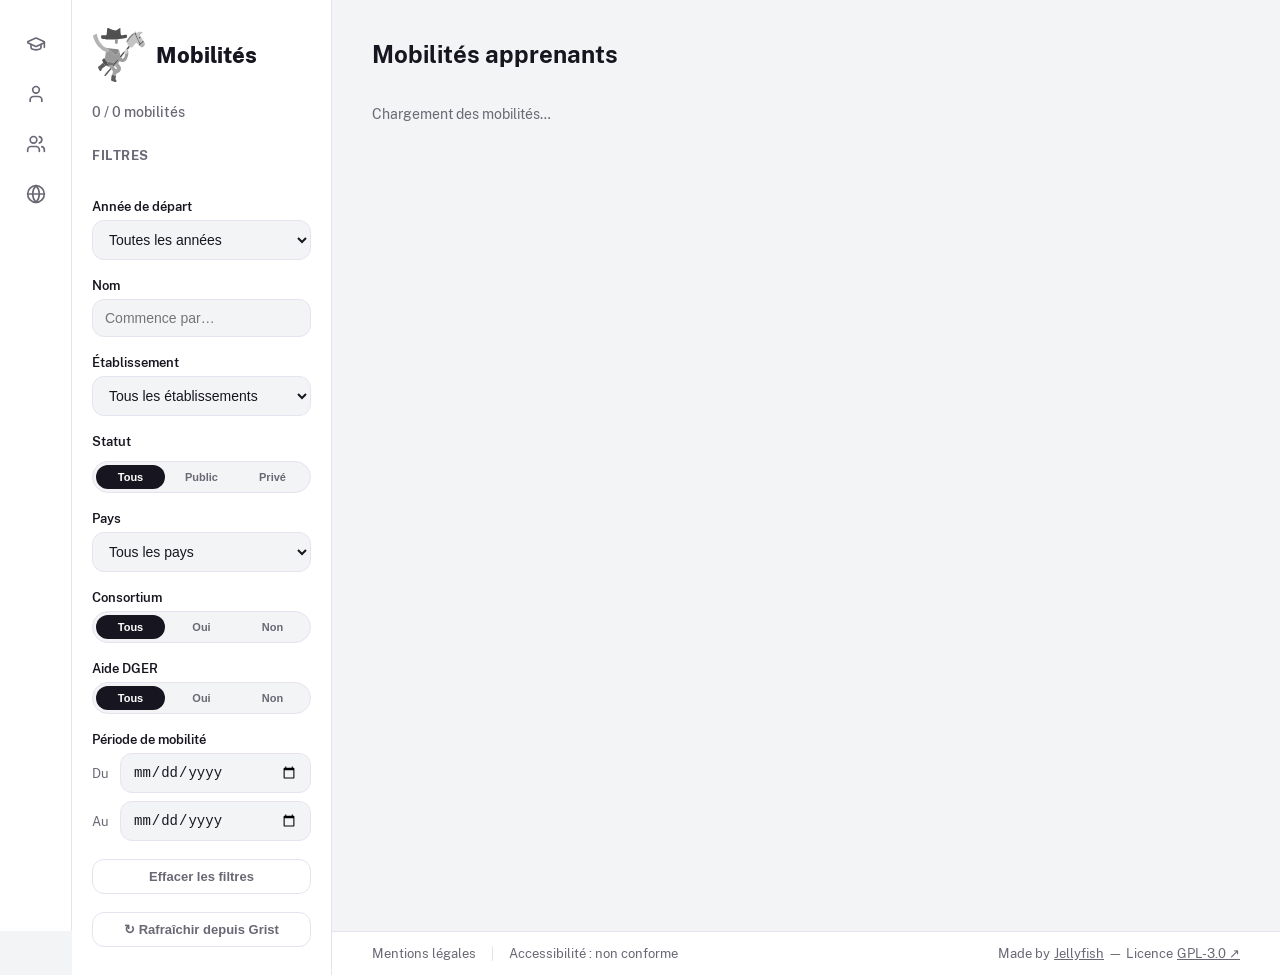
==== index.html @ 1d83e7a6 "Widget Grist mobilités Erasmus+" ====
<!doctype html>
<html lang="fr">
  <head>
    <meta charset="utf-8" />
    <meta name="viewport" content="width=device-width, initial-scale=1" />
    <title>Mobilités Erasmus+</title>
    <link rel="stylesheet" href="static/css/app.css" />
  </head>
  <body>
    <nav class="rail" aria-label="Navigation principale">
      <div class="rail-icon-wrap">
        <a class="rail-icon" href="#apprenants" data-view="apprenants" aria-label="Apprenants">
          <svg viewBox="0 0 24 24" fill="none" stroke="currentColor" stroke-width="2" stroke-linecap="round" stroke-linejoin="round"><path d="M21.42 10.922a1 1 0 0 0-.019-1.838L12.83 5.18a2 2 0 0 0-1.66 0L2.6 9.08a1 1 0 0 0 0 1.832l8.57 3.908a2 2 0 0 0 1.66 0z"/><path d="M22 10v6"/><path d="M6 12.5V16a6 3 0 0 0 12 0v-3.5"/></svg>
        </a>
        <span class="rail-tooltip">Apprenants</span>
      </div>
      <div class="rail-icon-wrap">
        <a class="rail-icon" href="#personnel" data-view="personnel" aria-label="Personnel">
          <svg viewBox="0 0 24 24" fill="none" stroke="currentColor" stroke-width="2" stroke-linecap="round" stroke-linejoin="round"><path d="M19 21v-2a4 4 0 0 0-4-4H9a4 4 0 0 0-4 4v2"/><circle cx="12" cy="7" r="4"/></svg>
        </a>
        <span class="rail-tooltip">Personnel</span>
      </div>
      <div class="rail-icon-wrap">
        <a class="rail-icon" href="#collectives" data-view="collectives" aria-label="Mobilités collectives">
          <svg viewBox="0 0 24 24" fill="none" stroke="currentColor" stroke-width="2" stroke-linecap="round" stroke-linejoin="round"><path d="M16 21v-2a4 4 0 0 0-4-4H6a4 4 0 0 0-4 4v2"/><circle cx="9" cy="7" r="4"/><path d="M22 21v-2a4 4 0 0 0-3-3.87"/><path d="M16 3.13a4 4 0 0 1 0 7.75"/></svg>
        </a>
        <span class="rail-tooltip">Mobilités collectives</span>
      </div>
      <div class="rail-icon-wrap">
        <a class="rail-icon" href="#carte" data-view="carte" aria-label="Carte et tableau">
          <svg viewBox="0 0 24 24" fill="none" stroke="currentColor" stroke-width="2" stroke-linecap="round" stroke-linejoin="round"><circle cx="12" cy="12" r="10"/><path d="M12 2a14.5 14.5 0 0 0 0 20 14.5 14.5 0 0 0 0-20"/><path d="M2 12h20"/></svg>
        </a>
        <span class="rail-tooltip">Carte et tableau</span>
      </div>
    </nav>

    <aside class="filters">
      <div class="brand">
        <img src="static/img/logo.svg" alt="" class="brand-logo" />
        <span class="brand-name">Mobilités</span>
      </div>

      <p class="filters-count">
        <span id="count-visible">0</span> / <span id="count-total">0</span> mobilités
      </p>

      <h2 class="filters-title">Filtres</h2>

      <label class="field-label" for="filter-annee">Année de départ</label>
      <select id="filter-annee" class="field-select">
        <option value="">Toutes les années</option>
      </select>

      <label id="search-label" class="field-label" for="search-nom">Nom</label>
      <input id="search-nom" class="field-input" type="search" placeholder="Commence par…" autocomplete="off" />

      <label class="field-label" for="filter-etab">Établissement</label>
      <select id="filter-etab" class="field-select">
        <option value="">Tous les établissements</option>
      </select>

      <span class="field-label">Statut</span>
      <div class="segmented" role="radiogroup" aria-label="Filtrer par statut d'établissement">
        <button type="button" class="segmented-option is-active" data-filter="statut" data-value="tous" aria-pressed="true">Tous</button>
        <button type="button" class="segmented-option" data-filter="statut" data-value="public" aria-pressed="false">Public</button>
        <button type="button" class="segmented-option" data-filter="statut" data-value="prive" aria-pressed="false">Privé</button>
      </div>

      <label class="field-label" for="filter-pays">Pays</label>
      <select id="filter-pays" class="field-select">
        <option value="">Tous les pays</option>
      </select>

      <div id="bloc-consortium" class="filtre-apprenants">
        <span class="field-label">Consortium</span>
        <div class="segmented" role="radiogroup" aria-label="Filtrer : Consortium">
          <button type="button" class="segmented-option is-active" data-filter="consortium" data-value="tous" aria-pressed="true">Tous</button>
          <button type="button" class="segmented-option" data-filter="consortium" data-value="oui" aria-pressed="false">Oui</button>
          <button type="button" class="segmented-option" data-filter="consortium" data-value="non" aria-pressed="false">Non</button>
        </div>
      </div>
      <div id="bloc-aide_dger" class="filtre-apprenants">
        <span class="field-label">Aide DGER</span>
        <div class="segmented" role="radiogroup" aria-label="Filtrer : Aide DGER">
          <button type="button" class="segmented-option is-active" data-filter="aide_dger" data-value="tous" aria-pressed="true">Tous</button>
          <button type="button" class="segmented-option" data-filter="aide_dger" data-value="oui" aria-pressed="false">Oui</button>
          <button type="button" class="segmented-option" data-filter="aide_dger" data-value="non" aria-pressed="false">Non</button>
        </div>
      </div>

      <span class="field-label">Période de mobilité</span>
      <div class="date-range">
        <label class="date-range-item">
          <span>Du</span>
          <input id="filter-du" class="field-input" type="date" />
        </label>
        <label class="date-range-item">
          <span>Au</span>
          <input id="filter-au" class="field-input" type="date" />
        </label>
      </div>

      <button id="btn-reset" class="field-refresh" type="button">Effacer les filtres</button>
      <button id="btn-refresh" class="field-refresh" type="button">↻ Rafraîchir depuis Grist</button>

    </aside>

    <main class="content">
      <section id="view-tuiles" class="view">
        <header class="content-header">
          <h1 id="titre-tuiles">Mobilités apprenants</h1>
        </header>
        <div id="cards" class="card-grid" aria-live="polite">
          <p class="empty-state">Chargement des mobilités…</p>
        </div>
      </section>

      <section id="view-carte" class="view" hidden>
        <header class="content-header content-header--row">
          <h1>Carte des mobilités</h1>
          <div class="segmented segmented--inline" role="radiogroup" aria-label="Type de mobilité affiché">
            <button type="button" class="segmented-option is-active" data-filter="type" data-value="tous" aria-pressed="true">Toutes</button>
            <button type="button" class="segmented-option" data-filter="type" data-value="apprenants" aria-pressed="false">Apprenants</button>
            <button type="button" class="segmented-option" data-filter="type" data-value="personnel" aria-pressed="false">Personnel</button>
            <button type="button" class="segmented-option" data-filter="type" data-value="collectives" aria-pressed="false">Collectives</button>
          </div>
        </header>
        <section class="map-panel" aria-label="Carte des pays de mobilité">
          <svg id="map" class="map" role="img" aria-label="Pays des mobilités affichées"></svg>
          <div class="map-controls" role="group" aria-label="Zoom de la carte">
            <button id="zoom-in" class="map-btn" type="button" aria-label="Zoomer">
              <svg viewBox="0 0 24 24" fill="none" stroke="currentColor" stroke-width="2" stroke-linecap="round"><path d="M5 12h14"/><path d="M12 5v14"/></svg>
            </button>
            <button id="zoom-out" class="map-btn" type="button" aria-label="Dézoomer">
              <svg viewBox="0 0 24 24" fill="none" stroke="currentColor" stroke-width="2" stroke-linecap="round"><path d="M5 12h14"/></svg>
            </button>
            <button id="zoom-fit" class="map-btn" type="button" aria-label="Recadrer sur les pays sélectionnés" title="Recadrer sur les pays sélectionnés">
              <svg viewBox="0 0 24 24" fill="none" stroke="currentColor" stroke-width="2" stroke-linecap="round" stroke-linejoin="round"><path d="M3 7V5a2 2 0 0 1 2-2h2"/><path d="M17 3h2a2 2 0 0 1 2 2v2"/><path d="M21 17v2a2 2 0 0 1-2 2h-2"/><path d="M7 21H5a2 2 0 0 1-2-2v-2"/><circle cx="12" cy="12" r="3"/></svg>
            </button>
          </div>
          <div id="map-tooltip" class="map-tooltip" hidden></div>
          <div id="map-legend" class="map-legend" hidden>
            <span class="map-legend-titre">Mobilités</span>
            <span id="legend-min" class="map-legend-val"></span>
            <span class="map-legend-bar" aria-hidden="true"></span>
            <span id="legend-max" class="map-legend-val"></span>
          </div>
          <p id="map-note" class="map-note" hidden></p>
        </section>
        <div id="table-wrap" class="table-wrap"></div>
      </section>
    </main>

    <footer class="app-footer">
      <nav class="app-footer-legal" aria-label="Informations légales">
        <a href="#">Mentions légales</a>
        <a href="#">Accessibilité : non conforme</a>
      </nav>
      <p class="app-footer-license">
        Made by
        <a href="https://github.com/jlllyfish" target="_blank" rel="noopener noreferrer">Jellyfish</a>
        — Licence
        <a href="https://www.gnu.org/licenses/gpl-3.0.html" target="_blank" rel="noopener noreferrer">GPL-3.0 ↗</a>
      </p>
    </footer>

    <div id="modal" class="modal-backdrop" hidden>
      <div class="modal-card" role="dialog" aria-modal="true" aria-labelledby="modal-title">
        <div class="modal-header">
          <h2 id="modal-title" class="modal-title"></h2>
          <button id="modal-close" class="modal-close" type="button" aria-label="Fermer">
            <svg width="18" height="18" viewBox="0 0 24 24" fill="none" stroke="currentColor" stroke-width="2.5" stroke-linecap="round">
              <path d="M6 6l12 12M18 6L6 18" />
            </svg>
          </button>
        </div>
        <img src="static/img/error-illustration.webp" alt="" class="modal-illustration" aria-hidden="true" />
        <ul id="modal-list" class="modal-list"></ul>
      </div>
    </div>

    <script src="static/vendor/d3-7.9.0.min.js"></script>
    <script src="static/vendor/topojson-client-3.min.js"></script>
    <script src="https://docs.getgrist.com/grist-plugin-api.js"></script>
    <script src="static/js/config.js"></script>
    <script src="static/js/data.js"></script>
    <script src="static/js/app.js"></script>
  </body>
</html>
---- static/css/app.css ----
@font-face {
  font-family: "Public Sans";
  src: url("../fonts/PublicSans-Regular.woff2") format("woff2");
  font-weight: 400;
  font-style: normal;
  font-display: swap;
}
@font-face {
  font-family: "Public Sans";
  src: url("../fonts/PublicSans-Medium.woff2") format("woff2");
  font-weight: 500;
  font-style: normal;
  font-display: swap;
}
@font-face {
  font-family: "Public Sans";
  src: url("../fonts/PublicSans-SemiBold.woff2") format("woff2");
  font-weight: 600;
  font-style: normal;
  font-display: swap;
}
@font-face {
  font-family: "Public Sans";
  src: url("../fonts/PublicSans-Bold.woff2") format("woff2");
  font-weight: 700;
  font-style: normal;
  font-display: swap;
}
@font-face {
  font-family: "Public Sans";
  src: url("../fonts/PublicSans-ExtraBold.woff2") format("woff2");
  font-weight: 800;
  font-style: normal;
  font-display: swap;
}

:root {
  --bg: #f3f4f6;
  --surface: #ffffff;
  --ink: #17151f;
  --ink-soft: #6b6875;
  --border: #e7e3ee;
  --accent-start: #17151f;
  --accent-end: #e7e3ee;
  --gradient: linear-gradient(90deg, var(--accent-start), var(--accent-end));
  --radius-lg: 20px;
  --radius-full: 999px;
  --shadow-card:
    0 1px 2px rgba(23, 21, 31, 0.05), 0 8px 24px rgba(23, 21, 31, 0.05);
}

* {
  box-sizing: border-box;
}

body {
  margin: 0;
  font-family:
    "Public Sans",
    -apple-system,
    "Segoe UI",
    sans-serif;
  color: var(--ink);
  background: var(--bg);
  display: grid;
  grid-template-columns: 72px 260px 1fr;
  grid-template-rows: 1fr auto;
  min-height: 100vh;
}

a {
  color: inherit;
}

/* --- Rail icônes --- */
.rail {
  grid-column: 1;
  background: var(--surface);
  border-right: 1px solid var(--border);
  display: flex;
  flex-direction: column;
  align-items: center;
  gap: 10px;
  padding-top: 24px;
}
.rail-icon {
  width: 40px;
  height: 40px;
  border-radius: 12px;
  display: flex;
  align-items: center;
  justify-content: center;
  color: var(--ink-soft);
  text-decoration: none;
}
.rail-icon svg {
  width: 20px;
  height: 20px;
}
.rail-icon--active {
  background: #e7e3ee;
  color: var(--accent-start);
}
.rail-icon:focus-visible {
  outline: 2px solid var(--accent-start);
  outline-offset: 2px;
}

.rail-icon-wrap {
  position: relative;
}
.rail-tooltip {
  position: absolute;
  left: calc(100% + 10px);
  top: 50%;
  transform: translateY(-50%);
  background: var(--ink);
  color: #fff;
  font-size: 12px;
  font-weight: 600;
  padding: 6px 10px;
  border-radius: 6px;
  white-space: nowrap;
  opacity: 0;
  pointer-events: none;
  transition: opacity 0.12s ease;
  z-index: 50;
}
.rail-icon-wrap:hover .rail-tooltip,
.rail-icon-wrap:focus-within .rail-tooltip {
  opacity: 1;
}

/* --- Filtres --- */
.filters {
  grid-column: 2;
  grid-row: 1 / 3;
  background: var(--surface);
  border-right: 1px solid var(--border);
  padding: 28px 20px;
  overflow-y: auto;
  display: flex;
  flex-direction: column;
}
.filters-title {
  font-size: 13px;
  font-weight: 700;
  letter-spacing: 0.04em;
  text-transform: uppercase;
  color: var(--ink-soft);
  margin: 28px 0 18px;
}
.brand {
  display: flex;
  align-items: center;
  gap: 10px;
  margin-bottom: 22px;
}
.brand-logo {
  width: 54px;
  height: 54px;
  flex-shrink: 0;
}
.brand-name {
  font-size: 22px;
  font-weight: 800;
  color: var(--ink);
}
.filters-brand {
  margin-top: auto;
  margin-bottom: 16px;
  display: flex;
  flex-direction: column-reverse;
  align-items: center;
  gap: 4px;
}
.filters-brand-sub {
  align-self: flex-end;
  font-size: 11px;
  font-weight: 700;
  letter-spacing: 0.04em;
  text-transform: uppercase;
  color: var(--ink-soft);
}
.filters-brand-logo {
  width: 180px;
  height: auto;
}
.field-label {
  display: block;
  font-size: 13px;
  font-weight: 600;
  margin: 18px 0 6px;
}
.field-select,
.field-input {
  width: 100%;
  padding: 10px 12px;
  border-radius: 12px;
  border: 1px solid var(--border);
  background: var(--bg);
  font-size: 14px;
  color: var(--ink);
}
.field-select:focus-visible,
.field-input:focus-visible {
  outline: 2px solid var(--accent-start);
  outline-offset: 1px;
}
.filters-count {
  margin: 0;
  font-size: 14px;
  font-weight: 500;
  color: var(--ink-soft);
}
.field-refresh {
  margin-top: 18px;
  width: 100%;
  padding: 9px 12px;
  border-radius: 12px;
  border: 1px solid var(--border);
  background: var(--surface);
  color: var(--ink-soft);
  font-size: 13px;
  font-weight: 600;
  cursor: pointer;
}
.field-refresh:hover:not(:disabled) {
  color: var(--accent-start);
  border-color: rgba(109, 40, 217, 0.3);
}
.field-refresh:disabled {
  opacity: 0.6;
  cursor: wait;
}
/* --- Modale info/erreurs (remplace les alert() système) --- */
.modal-backdrop {
  position: fixed;
  inset: 0;
  background: rgba(23, 21, 31, 0.45);
  display: flex;
  align-items: center;
  justify-content: center;
  z-index: 200;
  padding: 20px;
}
.modal-backdrop[hidden] {
  display: none;
}
.modal-card {
  background: var(--surface);
  border-radius: var(--radius-lg);
  box-shadow: var(--shadow-card);
  max-width: 480px;
  width: 100%;
  max-height: 80vh;
  display: flex;
  flex-direction: column;
  overflow: hidden;
}
.modal-header {
  display: flex;
  justify-content: space-between;
  align-items: center;
  padding: 20px 24px;
  border-bottom: 1px solid var(--border);
}
.modal-title {
  margin: 0;
  font-size: 16px;
  font-weight: 700;
}
.modal-close {
  border: none;
  background: transparent;
  color: var(--ink-soft);
  cursor: pointer;
  width: 36px;
  height: 36px;
  border-radius: 8px;
  display: flex;
  align-items: center;
  justify-content: center;
  flex-shrink: 0;
}
.modal-close:hover {
  background: var(--bg);
  color: var(--ink);
}
.modal-list {
  margin: 0;
  padding: 12px 24px 24px;
  list-style: none;
  overflow-y: auto;
}
.modal-list li {
  padding: 10px 0;
  border-bottom: 1px solid var(--border);
  font-size: 13px;
  color: var(--ink-soft);
  line-height: 1.5;
}
.modal-list li:last-child {
  border-bottom: none;
}
.modal-list li strong {
  color: var(--ink);
  font-weight: 700;
}
.modal-illustration {
  display: none;
  width: 160px;
  height: auto;
  margin: 20px auto 0;
}
.modal-backdrop.modal--error .modal-illustration {
  display: block;
}
/* --- Toast progression / résultat --- */
.toast {
  position: fixed;
  right: 20px;
  bottom: 60px;
  z-index: 100;
  display: flex;
  align-items: center;
  gap: 24px;
  max-width: 640px;
  padding: 24px 28px;
  background: var(--surface);
  border: 1px solid var(--border);
  border-radius: var(--radius-lg);
  box-shadow: var(--shadow-card);
}
.toast[hidden] {
  display: none;
}
.toast-loader {
  width: 120px;
  height: 120px;
  flex-shrink: 0;
  object-fit: contain;
}
.toast-body {
  flex: 1 1 auto;
  min-width: 0;
}
.toast-title {
  margin: 0;
  font-size: 15px;
  font-weight: 700;
}
.toast-progress {
  margin: 4px 0 0;
  font-size: 18px;
  color: var(--ink-soft);
}
.toast-close {
  flex-shrink: 0;
  width: 44px;
  height: 44px;
  border: none;
  background: transparent;
  color: var(--ink-soft);
  font-size: 32px;
  line-height: 1;
  cursor: pointer;
  border-radius: 10px;
}
.toast-close:hover {
  background: var(--bg);
  color: var(--ink);
}
.toast--error {
  border-color: rgba(220, 38, 38, 0.35);
}

/* --- Contenu principal --- */
.content {
  grid-column: 3;
  grid-row: 1;
  padding: 32px 40px 40px;
  position: relative;
  overflow-y: auto;
  min-height: 0;
}
.content-header {
  margin-top: 8px;
}
.content-header h1 {
  margin: 0 0 24px;
  font-size: 24px;
  font-weight: 700;
}
.content-sub {
  margin: 4px 0 24px;
  color: var(--ink-soft);
  font-size: 14px;
}

.card-grid {
  display: grid;
  grid-template-columns: repeat(auto-fill, minmax(240px, 1fr));
  gap: 16px;
}

.empty-state {
  color: var(--ink-soft);
  font-size: 14px;
}

.card {
  position: relative;
  background: var(--surface);
  border: 1px solid var(--border);
  border-radius: var(--radius-lg);
  box-shadow: var(--shadow-card);
  padding: 18px;
  display: flex;
  flex-direction: column;
  gap: 12px;
}
.card-avatar {
  width: 44px;
  height: 44px;
  border-radius: 50%;
  background: #fff;
  border: 1px solid #000;
  color: #000;
  font-weight: 700;
  font-size: 14px;
  display: flex;
  align-items: center;
  justify-content: center;
}
.card-title {
  margin: 0;
  font-size: 16px;
  font-weight: 700;
  flex: 1 1 auto;
  min-width: 0;
  overflow-wrap: break-word;
  line-height: 1.25;
}
.card-sub {
  margin: 2px 0 0;
  font-size: 13px;
  color: var(--ink-soft);
}
.card-dossier-link {
  display: block;
  text-decoration: none;
  width: fit-content;
}
.card-dossier-link:hover {
  color: var(--accent-start);
}
.card-dossier-link:focus-visible {
  outline: 2px solid var(--accent-start);
  outline-offset: 2px;
}

.card-header-row {
  display: flex;
  align-items: flex-start;
  justify-content: space-between;
  gap: 8px;
}
.pill-pays-wrap {
  position: relative;
  flex-shrink: 0;
  max-width: 42%;
  display: inline-block;
}
.pill-pays {
  display: block;
  overflow: hidden;
  text-overflow: ellipsis;
  white-space: nowrap;
  padding: 4px 10px;
  border-radius: var(--radius-full);
  background: #17151f;
  color: #fff;
  font-size: 11px;
  font-weight: 700;
}
.pill-pays-wrap::after {
  content: attr(data-full);
  position: absolute;
  bottom: calc(100% + 6px);
  right: 0;
  background: var(--ink);
  color: #fff;
  padding: 4px 8px;
  border-radius: 6px;
  font-size: 11px;
  font-weight: 500;
  white-space: nowrap;
  opacity: 0;
  pointer-events: none;
  transition: opacity 0.12s ease;
  z-index: 10;
}
.pill-pays-wrap:hover::after {
  opacity: 1;
}
.card-divider {
  border: none;
  border-top: 1px solid var(--border);
  margin: 10px 0 4px;
}

.card-dates {
  display: flex;
  align-items: center;
  gap: 6px;
  margin: 4px 0 0;
  font-size: 12px;
  color: var(--ink-soft);
}
.card-dates--soft {
  opacity: 0.7;
}
.card-dossier-link + .card-dates {
  margin-top: 16px;
}
.date-icon {
  width: 14px;
  height: 14px;
  flex-shrink: 0;
}
.etab-icon {
  width: 14px;
  height: 14px;
  flex-shrink: 0;
}
.card-etablissement {
  margin: 8px 0 0;
  display: flex;
  align-items: center;
  justify-content: center;
  gap: 6px;
  font-size: 13px;
  font-weight: 600;
  color: var(--ink);
}
.card-checks {
  display: flex;
  flex-direction: column;
  gap: 4px;
  margin-top: 20px;
}
.check-item {
  display: flex;
  align-items: center;
  gap: 6px;
  font-size: 12px;
  color: var(--ink-soft);
}
.check-icon {
  width: 16px;
  height: 16px;
  color: var(--ink-soft);
  flex-shrink: 0;
}
.check-icon.is-done {
  color: #16a34a;
}

.segmented {
  display: flex;
  margin-top: 6px;
  background: var(--bg);
  border: 1px solid var(--border);
  border-radius: var(--radius-full);
  padding: 3px;
  gap: 2px;
}
.segmented-option {
  flex: 1;
  border: none;
  background: transparent;
  padding: 6px 4px;
  border-radius: var(--radius-full);
  font-size: 11px;
  font-weight: 600;
  color: var(--ink-soft);
  white-space: nowrap;
  cursor: pointer;
}
.segmented-option.is-active {
  background: var(--ink);
  color: #fff;
}
.segmented-option:focus-visible {
  outline: 2px solid var(--accent-start);
  outline-offset: 1px;
}

.card-status-bar {
  height: 4px;
  border-radius: var(--radius-full);
  background: var(--border);
  margin-top: auto;
}
.card-status-bar.is-genere {
  background: var(--gradient);
  opacity: 0.55;
}
.card-status-bar.is-envoye {
  background: var(--gradient);
  opacity: 1;
}

.card-select {
  position: absolute;
  top: 16px;
  right: 16px;
}
.card-select input {
  width: 18px;
  height: 18px;
  accent-color: var(--accent-start);
}

.card-download {
  font-size: 13px;
  font-weight: 600;
  color: var(--accent-start);
  text-decoration: none;
}

/* --- Barre d'actions --- */
.select-all-toggle {
  display: flex;
  align-items: center;
  gap: 8px;
  margin-top: 14px;
  font-size: 13px;
  font-weight: 600;
  color: var(--ink);
  cursor: pointer;
}
.select-all-toggle input {
  width: 16px;
  height: 16px;
  accent-color: var(--accent-start);
}

.filters-actions {
  display: flex;
  flex-direction: column;
  gap: 10px;
  margin-top: 20px;
}
.filters-actions .pill {
  width: 100%;
  justify-content: center;
}
.pill {
  display: inline-flex;
  align-items: center;
  gap: 8px;
  padding: 12px 22px;
  border-radius: var(--radius-full);
  border: none;
  font-size: 14px;
  font-weight: 600;
  cursor: pointer;
}
.pill svg {
  width: 16px;
  height: 16px;
}
.pill-dark {
  background: var(--ink);
  color: #fff;
}
.pill-dark:disabled,
.pill-disabled {
  opacity: 0.4;
  cursor: not-allowed;
}
.pill-dark:not(:disabled):hover {
  background: #000;
}
.pill:focus-visible {
  outline: 2px solid var(--accent-start);
  outline-offset: 2px;
}

@media (prefers-reduced-motion: no-preference) {
  .pill,
  .rail-icon {
    transition:
      background-color 0.15s ease,
      opacity 0.15s ease;
  }
}

/* --- Repli mobile / petit écran --- */
@media (max-width: 820px) {
  body {
    grid-template-columns: 1fr;
    grid-template-rows: auto auto 1fr auto;
  }
  .rail {
    grid-column: 1;
    flex-direction: row;
    justify-content: center;
    padding: 10px;
  }
  .filters {
    grid-column: 1;
    border-right: none;
    border-bottom: 1px solid var(--border);
  }
  .content {
    grid-column: 1;
    padding: 24px 16px 40px;
  }
}
/* --- Pied de page --- */
.app-footer {
  grid-column: 3;
  grid-row: 2;
  background: var(--surface);
  border-top: 1px solid var(--border);
  padding: 14px 40px;
  display: flex;
  justify-content: space-between;
  align-items: center;
  gap: 16px;
  flex-wrap: wrap;
}
.app-footer-legal {
  display: flex;
  flex-wrap: wrap;
  gap: 16px;
}
.app-footer-legal a {
  font-size: 13px;
  color: var(--ink-soft);
  text-decoration: none;
  padding-right: 16px;
  border-right: 1px solid var(--border);
}
.app-footer-legal a:last-child {
  border-right: none;
  padding-right: 0;
}
.app-footer-legal a:hover {
  color: var(--ink);
}

.app-footer-license {
  margin: 0;
  font-size: 13px;
  color: var(--ink-soft);
  display: flex;
  align-items: center;
  gap: 4px;
}
.app-footer-heart {
  color: var(--ink);
  flex-shrink: 0;
}
.app-footer-license a {
  color: var(--ink-soft);
  text-decoration: underline;
}
.app-footer-license a:hover {
  color: var(--ink);
}

/* --- Mobilités : ajouts --- */
.date-range {
  display: grid;
  grid-template-columns: 1fr;
  gap: 8px;
}
.date-range-item {
  display: grid;
  grid-template-columns: 28px 1fr;
  align-items: center;
  font-size: 13px;
  color: var(--ink-soft);
}
.card-duree {
  opacity: 0.7;
}
.card-state {
  margin: auto 0 0;
  padding-top: 10px;
  border-top: 1px solid var(--border);
  font-size: 12px;
  font-weight: 600;
  color: var(--ink-soft);
}
.card-state--accepte {
  color: #16a34a;
}
.card-state--inconnu {
  color: #b45309;
}
.card-etab {
  display: flex;
  align-items: flex-start;
  gap: 6px;
  margin: 10px 0 0;
  font-size: 13px;
  font-weight: 600;
  line-height: 1.3;
  color: var(--ink);
}
.card-etab .etab-icon {
  margin-top: 2px;
}
.card-etab-statut {
  display: block;
  font-size: 12px;
  font-weight: 500;
  color: var(--ink-soft);
}

/* Valeur choisie en gras, dans la liste fermée comme dans le menu ouvert */
.field-select.has-value {
  font-weight: 700;
}
.field-select option {
  font-weight: 400;
}
.field-select option:checked {
  font-weight: 700;
}
.segmented-option:disabled {
  opacity: 0.35;
  cursor: not-allowed;
}

/* --- Carte --- */
.map-panel {
  position: relative;
  background: var(--surface);
  border: 1px solid var(--border);
  border-radius: var(--radius-lg);
  padding: 12px;
  margin-bottom: 24px;
}
.map {
  display: block;
  width: 100%;
  height: auto;
}
.map {
  cursor: grab;
}
.map:active {
  cursor: grabbing;
}
.country {
  fill: #eceaf1;
  stroke: #fff;
  stroke-width: 0.5;
  vector-effect: non-scaling-stroke; /* trait constant quel que soit le zoom */
}
.country.is-active {
  stroke-width: 0.8;
}
.country:hover {
  fill-opacity: 0.8;
}
.map-tooltip {
  position: absolute;
  pointer-events: none;
  background: var(--ink);
  color: #fff;
  font-size: 12px;
  font-weight: 600;
  padding: 5px 9px;
  border-radius: 6px;
  white-space: nowrap;
  z-index: 5;
}
.map-tooltip[hidden] {
  display: none;
}
.map-note {
  margin: 8px 4px 0;
  font-size: 12px;
  color: #b45309;
}

/* --- Tableau façon DSFR --- */
.table-wrap {
  overflow-x: auto;
  background: var(--surface);
  border: 1px solid var(--border);
  border-radius: var(--radius-lg);
  padding: 16px;
}
.dsfr-table {
  border-collapse: collapse;
  width: 100%;
  font-size: 14px;
  font-variant-numeric: tabular-nums;
}
.dsfr-table caption {
  text-align: left;
  font-size: 16px;
  font-weight: 700;
  padding: 0 0 12px;
}
.dsfr-table th,
.dsfr-table td {
  border: 1px solid #dddddd;
  padding: 10px 12px;
  text-align: center;
}
.dsfr-table thead th {
  background: #f6f6f6;
  font-weight: 700;
  vertical-align: middle;
}
.dsfr-table .col-etab {
  font-weight: 600;
  font-size: 12px;
  min-width: 110px;
  max-width: 160px;
  line-height: 1.3;
}
.dsfr-table .col-first {
  text-align: left;
  white-space: nowrap;
  position: sticky;
  left: 0;
  z-index: 1;
}
.dsfr-table tbody .col-first {
  background: #f6f6f6;
  font-weight: 700;
}
.dsfr-table .col-sous-total {
  background: #f6f6fb;
  font-weight: 700;
}
.dsfr-table tfoot th,
.dsfr-table tfoot td {
  color: #000091;
  font-weight: 700;
  border-top: 2px solid #000091;
  background: #fff;
}
.dsfr-table tfoot .col-first {
  text-transform: uppercase;
  text-align: center;
}
.table-dot {
  display: inline-block;
  width: 10px;
  height: 10px;
  border-radius: 50%;
  margin-right: 8px;
  vertical-align: middle;
}
.map-controls {
  position: absolute;
  top: 20px;
  right: 20px;
  display: flex;
  flex-direction: column;
  gap: 6px;
}
.map-btn {
  width: 34px;
  height: 34px;
  display: flex;
  align-items: center;
  justify-content: center;
  border: 1px solid var(--border);
  border-radius: 10px;
  background: var(--surface);
  color: var(--ink);
  cursor: pointer;
}
.map-btn svg {
  width: 16px;
  height: 16px;
}
.map-btn:hover {
  background: var(--bg);
}
.map-btn:focus-visible {
  outline: 2px solid var(--accent-start);
  outline-offset: 2px;
}


/* --- Types de mobilité --- */
.content-header--row {
  display: flex;
  align-items: center;
  justify-content: space-between;
  flex-wrap: wrap;
  gap: 12px;
  margin-bottom: 24px;
}
.content-header--row h1 {
  margin: 0;
}
.segmented--inline {
  margin-top: 0;
  min-width: 380px;
}
.card-avatar--groupe svg {
  width: 20px;
  height: 20px;
}
.card-effectif {
  margin: 0 0 10px;
  font-size: 13px;
  color: var(--ink-soft);
}
.card-effectif strong {
  font-size: 18px;
  color: var(--ink);
}
.card-objet {
  display: flex;
  align-items: flex-start;
  gap: 6px;
  margin: 0 0 10px;
  font-size: 13px;
  line-height: 1.35;
  color: var(--ink);
}
.card-objet span {
  display: -webkit-box;
  -webkit-line-clamp: 3;
  -webkit-box-orient: vertical;
  overflow: hidden;
}
.card-objet .etab-icon {
  margin-top: 2px;
}

/* --- Indicateurs apprenants (consortium, aide DGER) --- */
.card-flags {
  display: flex;
  flex-wrap: wrap;
  gap: 6px;
  margin: 0 0 10px;
}
.flag {
  display: inline-flex;
  align-items: center;
  gap: 5px;
  padding: 3px 9px 3px 6px;
  border-radius: var(--radius-full);
  border: 1px solid var(--border);
  font-size: 12px;
  font-weight: 600;
  color: var(--ink-soft);
  opacity: 0.5;
}
.flag svg {
  width: 15px;
  height: 15px;
  flex-shrink: 0;
}
.flag--on {
  opacity: 1;
}
.flag--consortium {
  color: #6d28d9;
  background: #f3effd;
  border-color: #ddd3fa;
}
.flag--dger {
  color: #15803d;
  background: #ecfbf1;
  border-color: #c6ecd3;
}
.sr-only {
  position: absolute;
  width: 1px;
  height: 1px;
  overflow: hidden;
  clip: rect(0 0 0 0);
  white-space: nowrap;
}

/* Switchs consortium / aide DGER masqués hors apprenants */
.filtre-apprenants[hidden] {
  display: none;
}

/* --- Légende de la carte (niveaux de gris) --- */
.map-legend {
  position: absolute;
  left: 24px;
  bottom: 20px;
  display: flex;
  align-items: center;
  gap: 8px;
  padding: 6px 10px;
  background: rgba(255, 255, 255, 0.9);
  border: 1px solid var(--border);
  border-radius: 10px;
  font-size: 12px;
  color: var(--ink-soft);
}
.map-legend[hidden] {
  display: none;
}
.map-legend-titre {
  font-weight: 600;
  color: var(--ink);
}
.map-legend-bar {
  width: 110px;
  height: 8px;
  border-radius: var(--radius-full);
  background: linear-gradient(90deg, #c9c7d1, #17151f);
}
.map-legend-val {
  font-variant-numeric: tabular-nums;
}

.dsfr-table .col-participants {
  background: #f6f6fb;
  font-weight: 700;
}
.dsfr-table tfoot .col-participants {
  background: #fff;
}
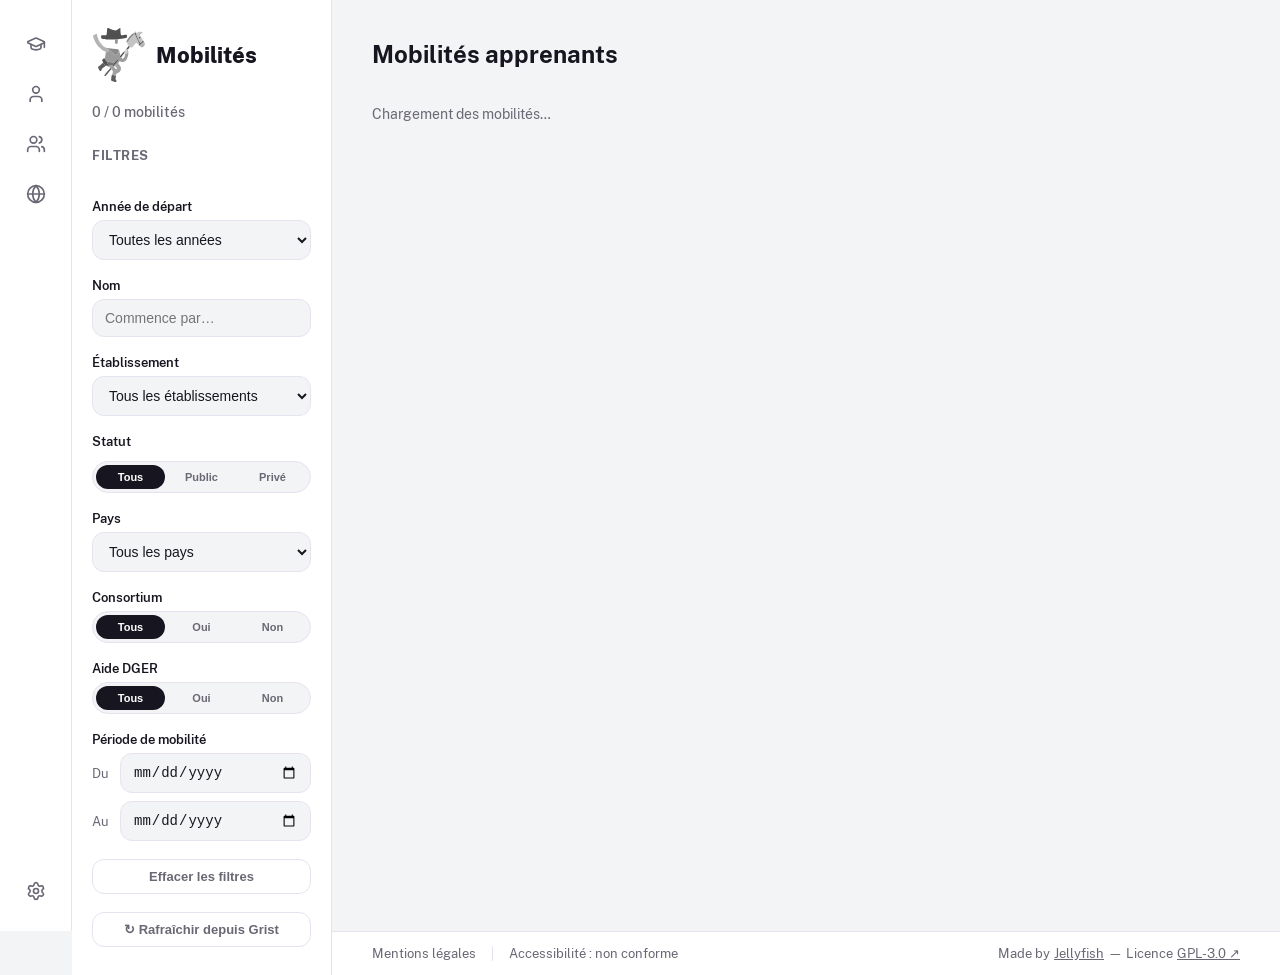
==== commit 1155c10b: "Configuration des tables Grist dans le widget" ====
--- a/index.html
+++ b/index.html
@@ -31,6 +31,12 @@
           <svg viewBox="0 0 24 24" fill="none" stroke="currentColor" stroke-width="2" stroke-linecap="round" stroke-linejoin="round"><circle cx="12" cy="12" r="10"/><path d="M12 2a14.5 14.5 0 0 0 0 20 14.5 14.5 0 0 0 0-20"/><path d="M2 12h20"/></svg>
         </a>
         <span class="rail-tooltip">Carte et tableau</span>
+      </div>
+      <div class="rail-icon-wrap rail-icon-wrap--bas">
+        <button id="btn-config" class="rail-icon" type="button" aria-label="Configuration des tables">
+          <svg viewBox="0 0 24 24" fill="none" stroke="currentColor" stroke-width="2" stroke-linecap="round" stroke-linejoin="round"><path d="M9.671 4.136a2.34 2.34 0 0 1 4.659 0 2.34 2.34 0 0 0 3.319 1.915 2.34 2.34 0 0 1 2.33 4.033 2.34 2.34 0 0 0 0 3.831 2.34 2.34 0 0 1-2.33 4.033 2.34 2.34 0 0 0-3.319 1.915 2.34 2.34 0 0 1-4.659 0 2.34 2.34 0 0 0-3.32-1.915 2.34 2.34 0 0 1-2.33-4.033 2.34 2.34 0 0 0 0-3.831A2.34 2.34 0 0 1 6.35 6.051a2.34 2.34 0 0 0 3.319-1.915"/><circle cx="12" cy="12" r="3"/></svg>
+        </button>
+        <span class="rail-tooltip">Configuration</span>
       </div>
     </nav>
 
@@ -164,6 +170,53 @@
       </p>
     </footer>
 
+    <div id="config" class="modal-backdrop" hidden>
+      <div class="modal-card config-card" role="dialog" aria-modal="true" aria-labelledby="config-title">
+        <div class="modal-header">
+          <h2 id="config-title" class="modal-title">Tables Grist à connecter</h2>
+          <button id="config-close" class="modal-close" type="button" aria-label="Fermer">
+            <svg width="18" height="18" viewBox="0 0 24 24" fill="none" stroke="currentColor" stroke-width="2.5" stroke-linecap="round"><path d="M6 6l12 12M18 6L6 18" /></svg>
+          </button>
+        </div>
+        <div class="config-body">
+          <p class="config-aide">Choisissez « Non utilisé » pour masquer un type de mobilité.
+            Le numéro de démarche sert aux liens vers les dossiers DN.</p>
+          <fieldset class="config-type" data-type="apprenants">
+            <legend>Apprenants</legend>
+            <label class="field-label" for="cfg-apprenants-champs">Table des mobilités</label>
+            <select id="cfg-apprenants-champs" class="field-select" data-role="champs"></select>
+            <label class="field-label" for="cfg-apprenants-dossiers">Table des dossiers (état)</label>
+            <select id="cfg-apprenants-dossiers" class="field-select" data-role="dossiers"></select>
+            <label class="field-label" for="cfg-apprenants-demarche">N° de démarche DN</label>
+            <input id="cfg-apprenants-demarche" class="field-input" type="number" data-role="demarche" />
+          </fieldset>
+          <fieldset class="config-type" data-type="personnel">
+            <legend>Personnel</legend>
+            <label class="field-label" for="cfg-personnel-champs">Table des mobilités</label>
+            <select id="cfg-personnel-champs" class="field-select" data-role="champs"></select>
+            <label class="field-label" for="cfg-personnel-dossiers">Table des dossiers (état)</label>
+            <select id="cfg-personnel-dossiers" class="field-select" data-role="dossiers"></select>
+            <label class="field-label" for="cfg-personnel-demarche">N° de démarche DN</label>
+            <input id="cfg-personnel-demarche" class="field-input" type="number" data-role="demarche" />
+          </fieldset>
+          <fieldset class="config-type" data-type="collectives">
+            <legend>Mobilités collectives</legend>
+            <label class="field-label" for="cfg-collectives-champs">Table des mobilités</label>
+            <select id="cfg-collectives-champs" class="field-select" data-role="champs"></select>
+            <label class="field-label" for="cfg-collectives-dossiers">Table des dossiers (état)</label>
+            <select id="cfg-collectives-dossiers" class="field-select" data-role="dossiers"></select>
+            <label class="field-label" for="cfg-collectives-demarche">N° de démarche DN</label>
+            <input id="cfg-collectives-demarche" class="field-input" type="number" data-role="demarche" />
+          </fieldset>
+          <p id="config-erreur" class="config-erreur" hidden></p>
+        </div>
+        <div class="config-actions">
+          <button id="config-defaut" class="field-refresh" type="button">Valeurs par défaut</button>
+          <button id="config-save" class="pill pill-dark" type="button">Enregistrer</button>
+        </div>
+      </div>
+    </div>
+
     <div id="modal" class="modal-backdrop" hidden>
       <div class="modal-card" role="dialog" aria-modal="true" aria-labelledby="modal-title">
         <div class="modal-header">
--- a/static/css/app.css
+++ b/static/css/app.css
@@ -1134,3 +1134,56 @@
 .dsfr-table tfoot .col-participants {
   background: #fff;
 }
+
+/* --- Configuration des tables (widget) --- */
+.rail-icon-wrap--bas {
+  margin-top: auto;
+  margin-bottom: 20px;
+}
+button.rail-icon {
+  border: none;
+  background: none;
+  cursor: pointer;
+}
+.config-card {
+  max-width: 560px;
+}
+.config-body {
+  overflow-y: auto;
+  padding: 0 24px 8px;
+}
+.config-aide {
+  font-size: 13px;
+  color: var(--ink-soft);
+  margin: 0 0 12px;
+}
+.config-type {
+  border: 1px solid var(--border);
+  border-radius: 12px;
+  padding: 4px 16px 16px;
+  margin: 0 0 14px;
+}
+.config-type legend {
+  font-weight: 700;
+  padding: 0 6px;
+}
+.config-erreur {
+  color: #b91c1c;
+  font-size: 13px;
+  font-weight: 600;
+}
+.config-actions {
+  display: flex;
+  justify-content: space-between;
+  gap: 12px;
+  padding: 16px 24px;
+  border-top: 1px solid var(--border);
+}
+.config-actions .field-refresh {
+  margin: 0;
+  width: auto;
+}
+.rail-icon-wrap[hidden],
+.segmented-option[hidden] {
+  display: none;
+}
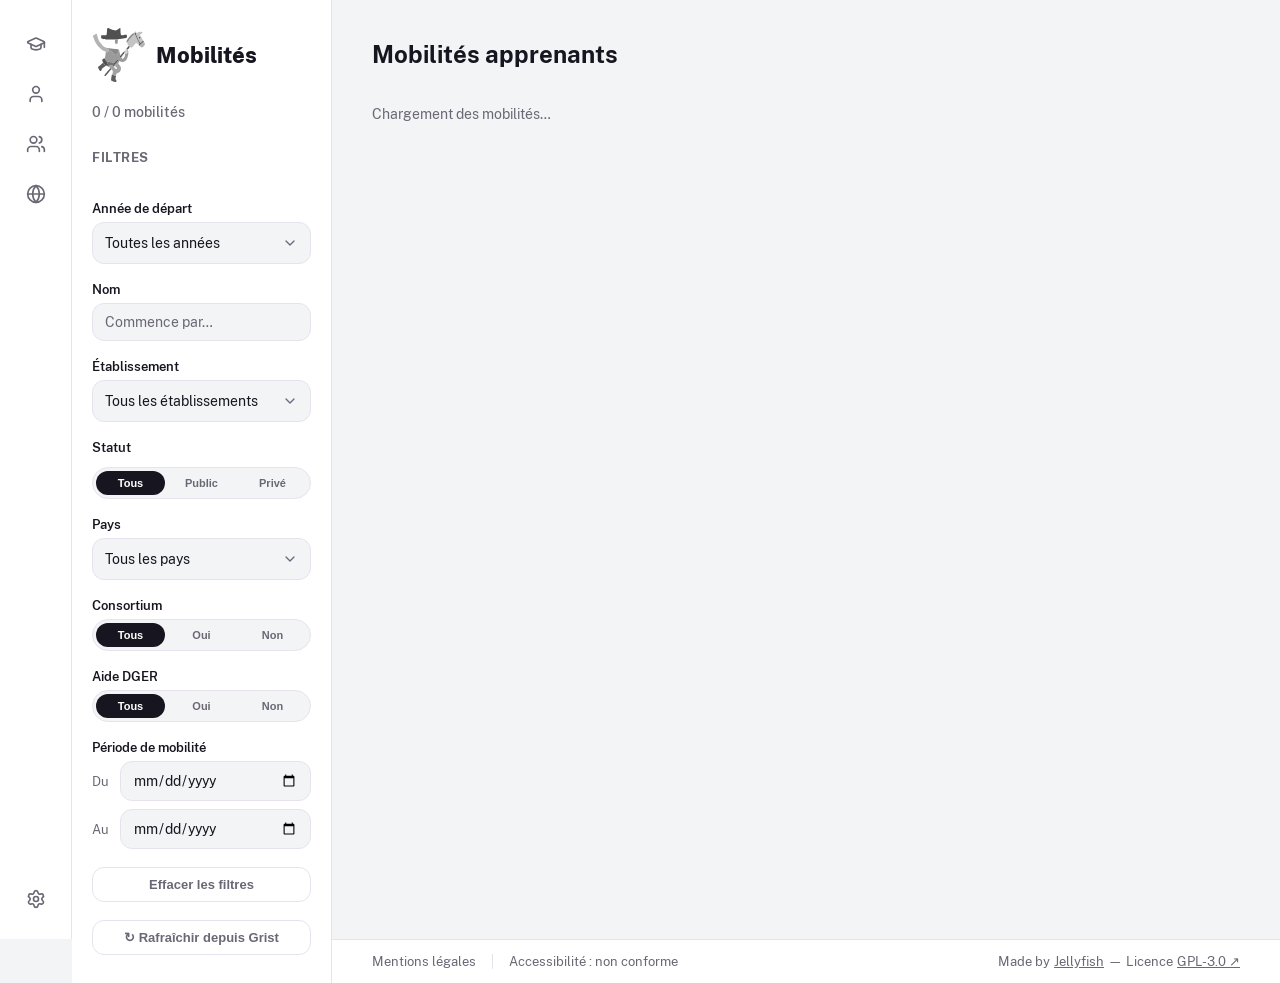
==== commit 72247787: "Pourcentage sous le compteur" ====
--- a/index.html
+++ b/index.html
@@ -40,7 +40,7 @@
       </div>
     </nav>
 
-    <aside class="filters">
+    <aside id="filtres" class="filters">
       <div class="brand">
         <img src="static/img/logo.svg" alt="" class="brand-logo" />
         <span class="brand-name">Mobilités</span>
@@ -49,6 +49,7 @@
       <p class="filters-count">
         <span id="count-visible">0</span> / <span id="count-total">0</span> mobilités
       </p>
+      <p id="count-pct" class="filters-pct"></p>
 
       <h2 class="filters-title">Filtres</h2>
 
@@ -109,9 +110,19 @@
       <button id="btn-reset" class="field-refresh" type="button">Effacer les filtres</button>
       <button id="btn-refresh" class="field-refresh" type="button">↻ Rafraîchir depuis Grist</button>
 
+      <button id="btn-voir-resultats" class="pill pill-dark filters-voir" type="button">
+        Voir les <span id="nb-resultats">0</span> résultats
+      </button>
     </aside>
 
     <main class="content">
+      <div class="mobile-bar">
+        <button id="btn-filtres" class="mobile-filtres" type="button" aria-controls="filtres" aria-expanded="false">
+          <svg viewBox="0 0 24 24" fill="none" stroke="currentColor" stroke-width="2" stroke-linecap="round" stroke-linejoin="round"><path d="M10 20a1 1 0 0 0 .553.895l2 1A1 1 0 0 0 14 21v-7a2 2 0 0 1 .517-1.341L21.74 4.67A1 1 0 0 0 21 3H3a1 1 0 0 0-.742 1.67l7.225 7.989A2 2 0 0 1 10 14z"/></svg>
+          Filtres<span id="nb-filtres" class="mobile-badge" hidden></span>
+        </button>
+        <span class="mobile-count"><strong id="mobile-count">0</strong> mobilités</span>
+      </div>
       <section id="view-tuiles" class="view">
         <header class="content-header">
           <h1 id="titre-tuiles">Mobilités apprenants</h1>
--- a/static/css/app.css
+++ b/static/css/app.css
@@ -1187,3 +1187,253 @@
 .segmented-option[hidden] {
   display: none;
 }
+
+/* =====================================================================
+   Mobile (smartphone, widget Grist étroit) — placé en fin de fichier
+   pour l'emporter sur les règles précédentes
+   ===================================================================== */
+.mobile-bar,
+.filters-voir {
+  display: none;
+}
+
+@media (max-width: 820px) {
+  body {
+    display: block;
+    min-height: 100vh;
+    padding-bottom: calc(64px + env(safe-area-inset-bottom, 0px));
+  }
+
+  /* Rail -> barre de navigation fixe en bas */
+  .rail {
+    position: fixed;
+    left: 0;
+    right: 0;
+    bottom: 0;
+    z-index: 40;
+    flex-direction: row;
+    justify-content: space-around;
+    align-items: center;
+    gap: 0;
+    height: 64px;
+    padding: 0 8px env(safe-area-inset-bottom, 0px);
+    border-right: none;
+    border-top: 1px solid var(--border);
+  }
+  .rail-icon-wrap--bas {
+    margin: 0;
+  }
+  .rail-tooltip {
+    display: none;
+  }
+
+  /* Filtres -> panneau plein écran ouvert par le bouton « Filtres » */
+  .filters {
+    display: none;
+    position: fixed;
+    inset: 0 0 64px 0;
+    z-index: 50;
+    border: none;
+    padding: 20px 16px 0;
+    overflow-y: auto;
+  }
+  body.filtres-ouverts .filters {
+    display: flex;
+  }
+  body.filtres-ouverts {
+    overflow: hidden;
+  }
+  .filters-voir {
+    display: flex;
+    justify-content: center;
+    position: sticky;
+    bottom: 0;
+    margin: 20px -16px 0;
+    border-radius: 0;
+    padding: 16px;
+    font-size: 15px;
+  }
+
+  /* Barre du haut : bouton Filtres + compteur */
+  .mobile-bar {
+    display: flex;
+    align-items: center;
+    justify-content: space-between;
+    gap: 12px;
+    position: sticky;
+    top: 0;
+    z-index: 30;
+    margin: -16px -16px 16px;
+    padding: 10px 16px;
+    background: var(--bg);
+    border-bottom: 1px solid var(--border);
+  }
+  .mobile-filtres {
+    display: inline-flex;
+    align-items: center;
+    gap: 8px;
+    padding: 9px 14px;
+    border: 1px solid var(--border);
+    border-radius: var(--radius-full);
+    background: var(--surface);
+    color: var(--ink);
+    font: inherit;
+    font-weight: 600;
+    font-size: 14px;
+    cursor: pointer;
+  }
+  .mobile-filtres svg {
+    width: 16px;
+    height: 16px;
+  }
+  .mobile-badge {
+    min-width: 20px;
+    height: 20px;
+    padding: 0 6px;
+    border-radius: var(--radius-full);
+    background: var(--ink);
+    color: #fff;
+    font-size: 12px;
+    display: inline-flex;
+    align-items: center;
+    justify-content: center;
+  }
+  .mobile-badge[hidden] {
+    display: none;
+  }
+  .mobile-count {
+    font-size: 14px;
+    color: var(--ink-soft);
+  }
+  .mobile-count strong {
+    color: var(--ink);
+  }
+
+  .filters .brand,
+  .filters .filters-count,
+  .filters .filters-pct {
+    display: none;
+  }
+  .filters .filters-title {
+    margin-top: 0;
+  }
+  /* 16 px minimum : évite le zoom automatique d'iOS sur les champs */
+  .field-select,
+  .field-input {
+    font-size: 16px;
+  }
+
+  /* Contenu */
+  .content {
+    padding: 16px 12px 24px;
+    overflow: visible;
+  }
+  .content-header h1 {
+    font-size: 22px;
+    line-height: 1.2;
+    margin: 0 0 14px;
+  }
+  .content-header--row {
+    margin-bottom: 14px;
+  }
+  .segmented--inline {
+    min-width: 0;
+    width: 100%;
+  }
+  .segmented--inline .segmented-option {
+    font-size: 12px;
+    padding-left: 4px;
+    padding-right: 4px;
+  }
+  .card-grid {
+    grid-template-columns: 1fr;
+    gap: 12px;
+  }
+
+  /* Carte */
+  .map-panel {
+    padding: 6px;
+    margin-bottom: 16px;
+  }
+  .map-controls {
+    top: 10px;
+    right: 10px;
+  }
+  .map-btn {
+    width: 32px;
+    height: 32px;
+  }
+  .map-legend {
+    position: static;
+    margin: 6px 4px 2px;
+    width: fit-content;
+  }
+  .map-legend-bar {
+    width: 80px;
+  }
+
+  /* Tableau */
+  .table-wrap {
+    padding: 8px;
+  }
+  .dsfr-table {
+    font-size: 13px;
+  }
+  .dsfr-table th,
+  .dsfr-table td {
+    padding: 8px;
+  }
+
+  /* Pied de page et fenêtres */
+  .app-footer {
+    padding: 14px 16px;
+  }
+  .modal-backdrop {
+    padding: 12px;
+  }
+  .config-card,
+  .modal-card {
+    max-height: calc(100vh - 24px);
+  }
+  .config-body {
+    padding: 0 16px 8px;
+  }
+  .config-actions {
+    padding: 12px 16px;
+  }
+}
+
+/* Listes déroulantes : rendu maîtrisé (iOS Safari tronquait le texte de la
+   valeur choisie avec l'apparence native) */
+.field-select {
+  -webkit-appearance: none;
+  appearance: none;
+  font-family: inherit;
+  line-height: 1.35;
+  min-height: 42px;
+  padding-right: 36px;
+  text-overflow: ellipsis;
+  white-space: nowrap;
+  overflow: hidden;
+  background-image: url("data:image/svg+xml,%3Csvg xmlns='http://www.w3.org/2000/svg' width='16' height='16' viewBox='0 0 24 24' fill='none' stroke='%236b6880' stroke-width='2' stroke-linecap='round' stroke-linejoin='round'%3E%3Cpath d='m6 9 6 6 6-6'/%3E%3C/svg%3E");
+  background-repeat: no-repeat;
+  background-position: right 12px center;
+  background-size: 16px;
+}
+.field-select,
+.field-input {
+  font-family: inherit;
+  -webkit-text-fill-color: var(--ink);
+  opacity: 1;
+}
+.field-input::placeholder {
+  -webkit-text-fill-color: var(--ink-soft);
+}
+
+/* Pourcentage sous le compteur */
+.filters-pct {
+  margin: 2px 0 0;
+  font-size: 12px;
+  color: var(--ink-soft);
+  font-variant-numeric: tabular-nums;
+}
